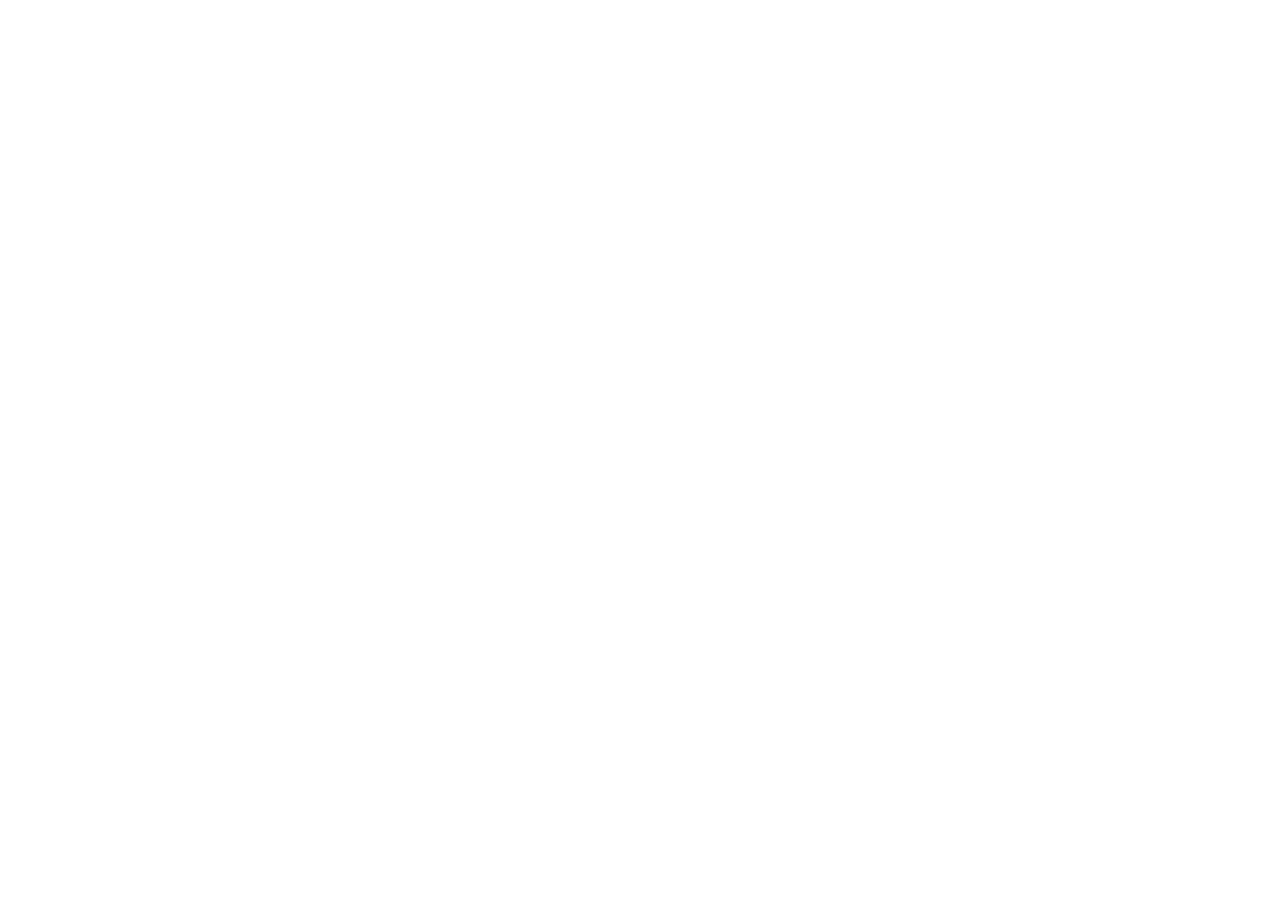
==== index.html @ c6782dd9 "no message" ====
<!DOCTYPE html>
<html lang="en">
<head>
    <meta charset="UTF-8">
    <title></title>
    <style>
        html, body {
            margin: 0;
            padding: 0;
            width: 100%;
            height: 100%;
        }

        .J_canvas {
            position: fixed;
            top: 0;
            left: 0;
            width: 100%;
            height: 100%;
            z-index: -1;
        }
    </style>
</head>
<body>
<div class="J_canvas"></div>
</body>

<script src="http://ruhnnstatic.oss-cn-hangzhou.aliyuncs.com/plugin-jquery/jquery.min.js"></script>
<script src="http://ruhnnstatic.oss-cn-hangzhou.aliyuncs.com/plugin/plugin-plugin/plugin.js"></script>
<script src="index.js"></script>

</html>
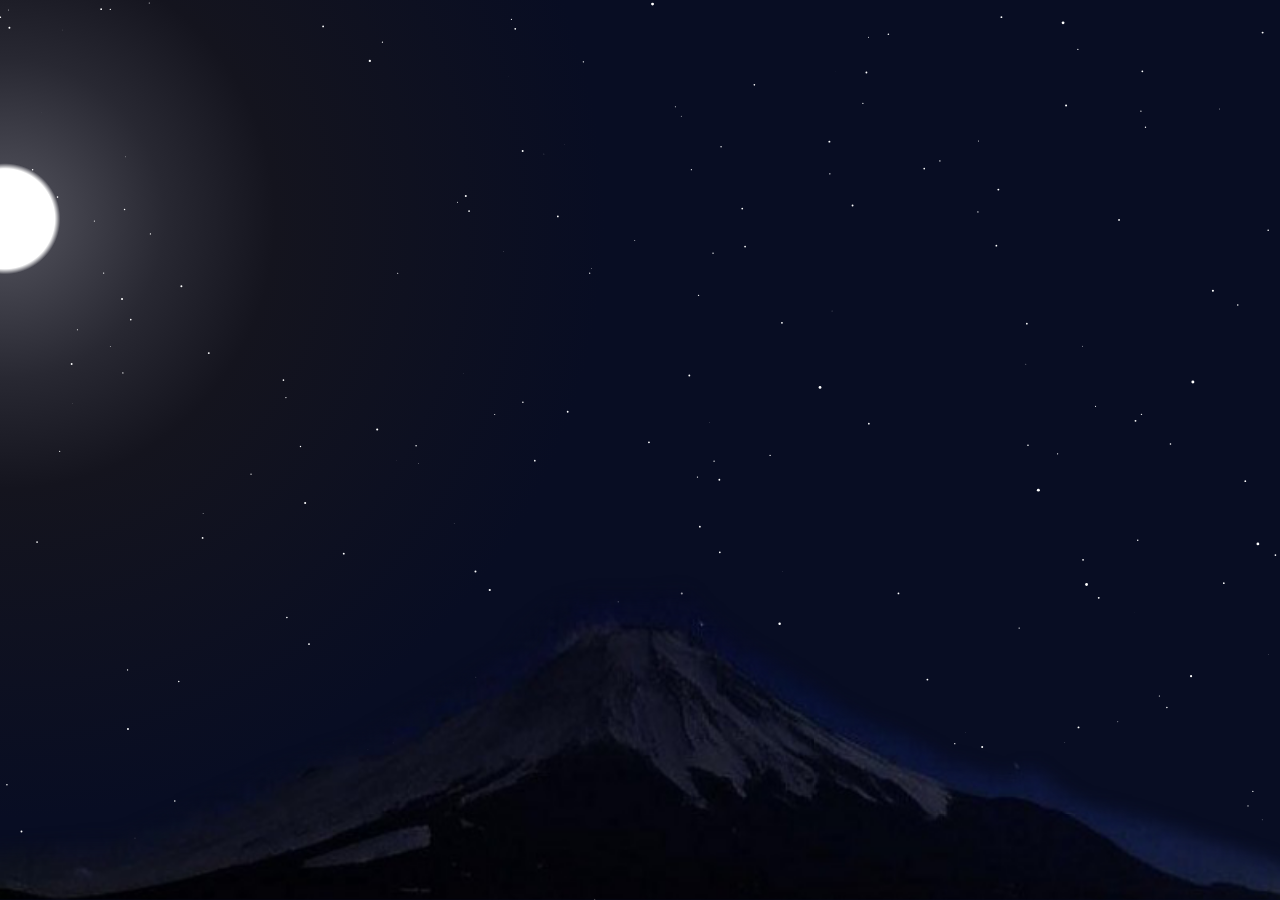
==== commit 279509a2: "no message" ====
--- a/index.html
+++ b/index.html
@@ -2,31 +2,35 @@
 <html lang="en">
 <head>
     <meta charset="UTF-8">
-    <title></title>
+    <title>Title</title>
     <style>
-        html, body {
-            margin: 0;
-            padding: 0;
+        .bg-night {
+            position: fixed;
+            left: 0;
+            top: 0;
             width: 100%;
             height: 100%;
         }
 
-        .J_canvas {
+        .bg-night img {
+            width: 100%;
+            height: 100%;
+        }
+
+        canvas {
             position: fixed;
             top: 0;
             left: 0;
-            width: 100%;
-            height: 100%;
             z-index: -1;
         }
     </style>
 </head>
 <body>
-<div class="J_canvas"></div>
+<canvas id="canvas"></canvas>
+<div class="bg-night">
+    <img src="1.png">
+</div>
 </body>
-
-<script src="http://ruhnnstatic.oss-cn-hangzhou.aliyuncs.com/plugin-jquery/jquery.min.js"></script>
-<script src="http://ruhnnstatic.oss-cn-hangzhou.aliyuncs.com/plugin/plugin-plugin/plugin.js"></script>
-<script src="index.js"></script>
+<script src="main.js"></script>
 
 </html>